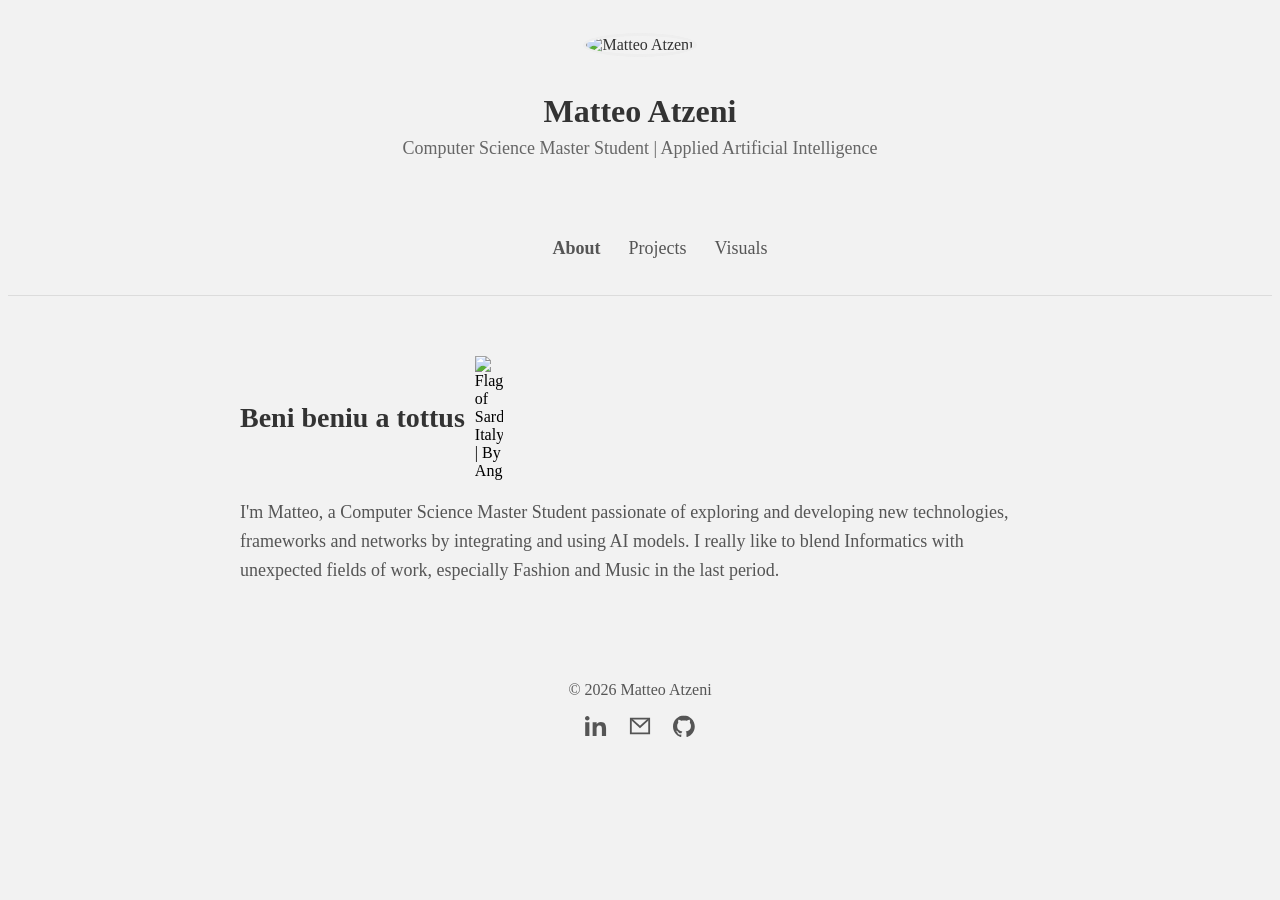
==== index.html @ 86a218f9 "Add files via upload Website Structure" ====
<!DOCTYPE html>
<html lang="en">
    <head>
        <meta charset="UTF-8">
        <meta name="viewport" content="with=device-width, initial-scale=1.0">
        <title>Matteo Atzeni's Portfolio</title>
        <meta name="description" content="Welcome to Matteo Atzeni's personal website. CS Master student, beginner graphic designer 
        and curious about exploring the World.">
        <link rel="stylesheet" href="style.css">
    </head>
    <body>
        <header>
            <img src="https://avatars.githubusercontent.com/matteee23" alt="Matteo Atzeni" class="profile-pic">
            <h1>Matteo Atzeni</h1>
            <p>Computer Science Master Student | Applied Artificial Intelligence</p>
        </header>

       <nav class="navbar">
        <ul class="nav-links">
            <li><a href="index.html"><b>About</b></a></li>
            <li><a href="projects.html">Projects</a></li>
            <li><a href="visuals.html">Visuals</a></li>
        </ul>
        </nav>

        <section id="about" class="about-section">
            <div class="beni-beniu">
                <h2>Beni beniu a tottus</h2> <img src="https://thumb.wikimedia.org/wikipedia/commons/thumb/4/4e/Flag_of_Sardinia%2C_Italy.svg/1920px-Flag_of_Sardinia%2C_Italy.svg.png?utm_source=commons.wikimedia.org&utm_campaign=index&utm_content=thumbnail&_=20220602202938" 
                alt="Flag of Sardinia, Italy.svg | By Angelus" width="28">
            </div>
            <p>I'm Matteo, a Computer Science Master Student passionate of exploring and developing new technologies, frameworks and 
                networks by integrating and using AI models. I really like to blend Informatics with unexpected fields of work,
                especially Fashion and Music in the last period.
            </p>     
        </section>

        <footer class="footer">
            <p>© 2026 Matteo Atzeni</p>

            <div class="footer-links">
                <!-- LinkedIn -->
                <a href="https://linkedin.com/in/matteo-atzeni-657431433" target="_blank" aria-label="LinkedIn">
                    <svg width="22" height="22" viewBox="0 0 24 24" fill="none">
                        <path d="M4.98 3.5C4.98 4.88 3.86 6 2.5 6C1.12 6 0 4.88 0 3.5C0 2.12 1.12 1 2.5 1C3.86 1 4.98 2.12 4.98 3.5ZM0.22 8H4.78V23H0.22V8ZM8.34 8H12.72V10.06H12.78C13.38 8.84 14.94 7.5 17.22 7.5C22.02 7.5 23 10.62 23 15.06V23H18.44V15.88C18.44 13.94 18.4 11.44 15.72 11.44C13 11.44 12.62 13.56 12.62 15.72V23H8.34V8Z" fill="#555"/>
                    </svg>
                </a>

                <!-- Email -->
                <a href="mailto:atzenimatteo728@gmail.com" aria-label="Email">
                    <svg width="22" height="22" viewBox="0 0 24 24" fill="none">
                        <path d="M2 4H22V20H2V4Z" stroke="#555" stroke-width="2"/>
                        <path d="M22 4L12 13L2 4" stroke="#555" stroke-width="2"/>
                    </svg>
                </a>

                <!-- GitHub -->
                <a href="https://github.com/matteee23" target="_blank" aria-label="GitHub">
                    <svg width="22" height="22" viewBox="0 0 24 24" fill="none">
                        <path d="M12 0.5C5.37 0.5 0 5.87 0 12.5C0 17.85 3.44 22.35 8.21 23.98C8.82 24.09 9.05 23.72 9.05 23.4C9.05 23.11 
                        9.04 22.33 9.03 21.33C5.67 22.06 4.96 19.64 4.96 19.64C4.41 18.22 3.58 17.86 3.58 17.86C2.39 17.1 3.67 17.12 3.67 
                        17.12C4.99 17.21 5.69 18.47 5.69 18.47C6.82 20.41 8.72 19.85 9.45 19.53C9.56 18.72 9.88 18.17 10.24 17.86C7.46 
                        17.55 4.55 16.47 4.55 11.74C4.55 10.41 5.03 9.32 5.82 8.49C5.7 8.18 5.28 6.93 5.93 5.27C5.93 5.27 6.96 4.93 9.03 
                        6.39C9.99 6.12 11.03 6 12.07 6C13.11 6 14.15 6.12 15.11 6.39C17.18 4.93 18.21 5.27 18.21 5.27C18.86 6.93 18.44 8.18 
                        18.32 8.49C19.11 9.32 19.59 10.41 19.59 11.74C19.59 16.48 16.67 17.54 13.88 17.85C14.32 18.23 14.71 19.01 14.71 
                        20.22C14.71 22.01 14.69 23.04 14.69 23.4C14.69 23.72 14.92 24.1 15.53 23.98C20.31 22.35 23.75 17.85 23.75 12.5C23.75 
                        5.87 18.38 0.5 11.75 0.5H12Z" fill="#555"/>
                    </svg>
                </a>
            </div>
        </footer>
    </body>
</html>
---- style.css ----
body {
    background: #f2f2f2;
}



/* Header */
header {
    padding: 25px 0;
    text-align: center;
    color: #333;
}

.profile-pic {
    width: 140px;
    height: 140px;
    border-radius: 50%;
    object-fit: cover;
    margin-bottom: 15px;
    border: 3px solid #eee;
}

header h1 {
    font-size: 32px;
    font-weight: 600;
    margin-bottom: 8px;
}

header p {
    font-size: 18px;
    color: #666;
    margin-top: 0;
}

header nav {
    margin-top: 18px;
}

header nav a {
    margin: 0 14px;
    text-decoration: none;
    color: #555;
    font-size: 17px;
    transition: color 0.25s ease;
}

header nav a:hover {
    color: #000;
}



/* Navbar */
.navbar {
  display: flex;
  justify-content: center; /* centra tutto */
  align-items: center;
  padding: 20px 0;
  background-color: #f2f2f2; /* stesso background del body */
  border-bottom: 1px solid #dcdcdc; /* più soft */
  position: sticky;
  top: 0;
  z-index: 100;
}

/* Logo */
.logo {
  font-size: 1.4rem;
  font-weight: 600;
  color: #333;
  margin-right: 40px; /* spazio tra logo e link */
}

/* Links */
.nav-links {
  list-style: none;
  display: flex;
  gap: 28px; /* più elegante */
}

.nav-links a {
  text-decoration: none;
  color: #555;
  font-size: 18px; /* leggermente più grande */
  font-weight: 500;
  transition: color 0.25s ease;
}

.nav-links a:hover {
  color: #000;
}



/* About */
.about-section {
    max-width: 800px;
    margin: 60px auto;
    padding: 0 20px;
}

.about-section h2 {
    font-size: 28px;
    font-weight: 600;
    margin-bottom: 20px;
    color: #333;
}

.about-section p {
    font-size: 18px;
    line-height: 1.6;
    color: #555;
}

.beni-beniu {
    display: flex;
    align-items: center;
    gap: 10px; /* distance between text and image */
}

.beni-beniu h2 {
    margin: 0; /* avoiding weird spaces */
}



/* Projects */
.projects-section {
    max-width: 800px;
    margin: 60px auto;
    padding: 0 20px;
}

.projects-section h2 {
    font-size: 28px;
    font-weight: 600;
    margin-bottom: 20px;
    color: #333;
}

.projects-section article {
    background: #e6e6e6;
    padding: 20px;
    border-radius: 10px;
    margin-bottom: 25px;
    border: 1px solid #d0d0d0;
    transition: all 0.25s ease;
}

.projects-section article:hover {
    background: #ffffff;
    transform: translateY(-4px);
    box-shadow: 0 10px 25px rgba(0,0,0,0.15);
    border-color: #bcbcbc;
}

.project-item h3 {
    margin-top: 0;
    font-size: 22px;
    color: #333;
}

.project-item p {
    font-size: 17px;
    color: #555;
    line-height: 1.6;
}



/* Visual */
.visuals-section {
    max-width: 800px;
    margin: 60px auto;
    padding: 0 20px;
}

.visuals-section h2 {
    font-size: 28px;
    font-weight: 600;
    margin-bottom: 20px;
    color: #333;
    text-align: center;
}

/* Carosello */
.carousel {
    display: flex;
    overflow-x: auto;
    scroll-snap-type: x mandatory;
    gap: 20px;
    padding-bottom: 10px;
}

.carousel::-webkit-scrollbar {
    height: 8px;
}

.carousel::-webkit-scrollbar-thumb {
    background: #ccc;
    border-radius: 4px;
}

.carousel-item {
    min-width: 260px;
    background: #e6e6e6;
    border-radius: 10px;
    border: 1px solid #d0d0d0;
    scroll-snap-align: start;
    transition: all 0.25s ease;
    overflow: hidden;
}

.carousel-item:hover {
    background: #ffffff;
    transform: translateY(-4px);
    box-shadow: 0 10px 25px rgba(0,0,0,0.15);
    border-color: #bcbcbc;
}

.carousel-item img {
    width: 100%;
    height: 180px;
    object-fit: cover;
}

.caption {
    padding: 12px;
    font-size: 16px;
    color: #555;
    text-align: center;
}



/* Footer */
.footer {
    padding: 20px;
    text-align: center;
    color: #555;
    margin-top: 40px;
}

.footer-links {
    margin-top: 12px;
    display: flex;
    justify-content: center;
    gap: 22px;
}

.footer-links a svg {
    transition: all 0.25s ease;
}

.footer-links a:hover svg path {
    fill: #000;
    stroke: #000;
}



/* FULLSCREEN IMAGE OVERLAY */
.overlay {
    position: fixed;
    top: 0;
    left: 0;
    width: 100%;
    height: 100%;
    background: rgba(0,0,0,0.85);
    display: flex;
    justify-content: center;
    align-items: center;
    opacity: 0;
    pointer-events: none;
    transition: opacity 0.25s ease;
    z-index: 999;
}

/* Zoom-in animation */
.overlay img {
    max-width: 90%;
    max-height: 90%;
    border-radius: 10px;
    box-shadow: 0 0 25px rgba(255,255,255,0.2);
    transform: scale(0.85);
    transition: transform 0.25s ease;
}

/* When overlay is active */
.overlay:target {
    opacity: 1;
    pointer-events: auto;
}

.overlay:target img {
    transform: scale(1);
}

/* Click anywhere to close */
.overlay .close {
    position: absolute;
    width: 100%;
    height: 100%;
    top: 0;
    left: 0;
}
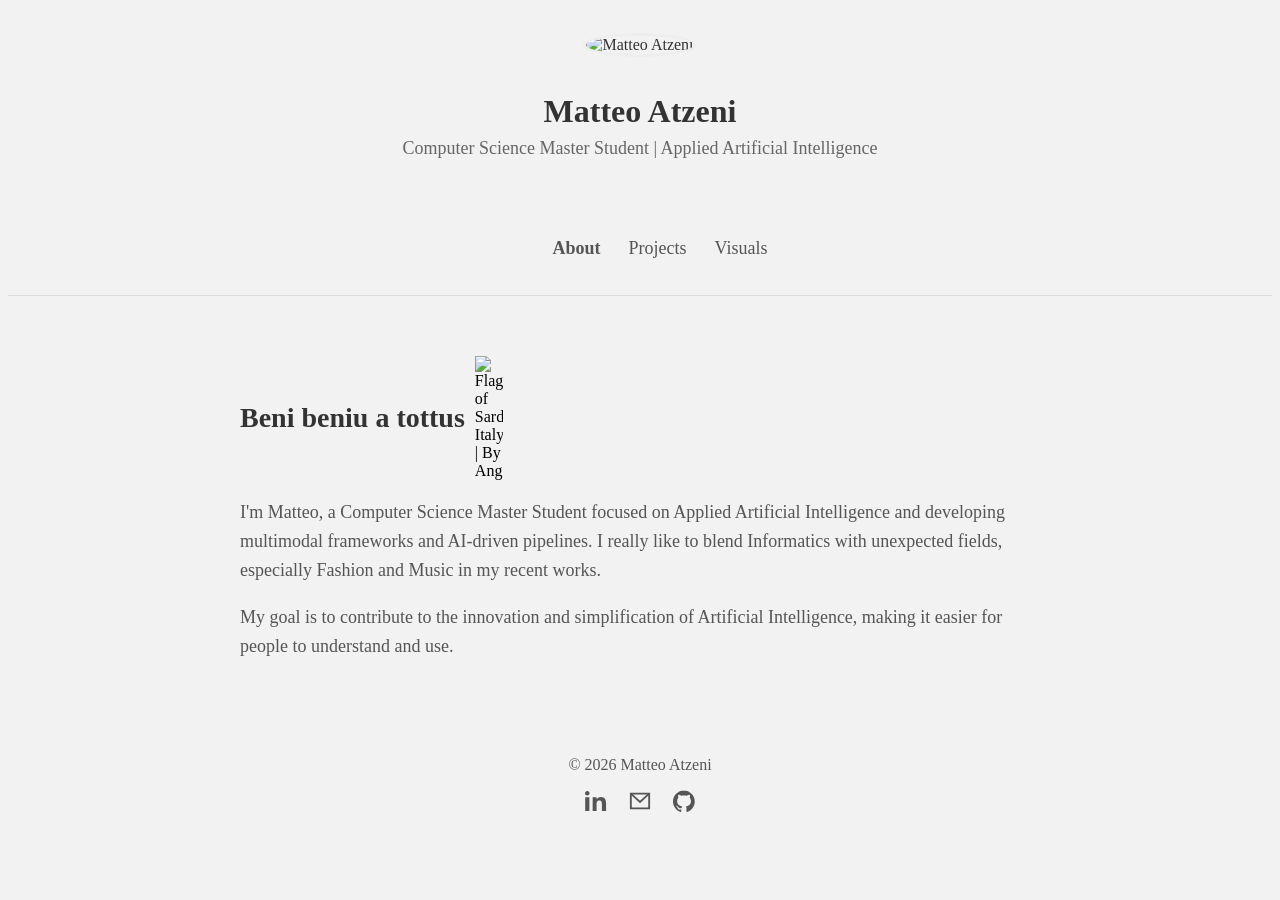
==== commit 18d37519: "Update index.html" ====
--- a/index.html
+++ b/index.html
@@ -3,7 +3,7 @@
     <head>
         <meta charset="UTF-8">
         <meta name="viewport" content="with=device-width, initial-scale=1.0">
-        <title>Matteo Atzeni's Portfolio</title>
+        <title>Matteo Atzeni's Portfolio | About</title>
         <meta name="description" content="Welcome to Matteo Atzeni's personal website. CS Master student, beginner graphic designer 
         and curious about exploring the World.">
         <link rel="stylesheet" href="style.css">
@@ -28,10 +28,14 @@
                 <h2>Beni beniu a tottus</h2> <img src="https://thumb.wikimedia.org/wikipedia/commons/thumb/4/4e/Flag_of_Sardinia%2C_Italy.svg/1920px-Flag_of_Sardinia%2C_Italy.svg.png?utm_source=commons.wikimedia.org&utm_campaign=index&utm_content=thumbnail&_=20220602202938" 
                 alt="Flag of Sardinia, Italy.svg | By Angelus" width="28">
             </div>
-            <p>I'm Matteo, a Computer Science Master Student passionate of exploring and developing new technologies, frameworks and 
-                networks by integrating and using AI models. I really like to blend Informatics with unexpected fields of work,
-                especially Fashion and Music in the last period.
-            </p>     
+            <p>I'm Matteo, a Computer Science Master Student focused on Applied Artificial Intelligence and developing multimodal 
+                frameworks and AI-driven pipelines. I really like to blend Informatics with unexpected fields, especially Fashion 
+                and Music in my recent works.
+            </p>
+            
+            <p>My goal is to contribute to the innovation and simplification of Artificial Intelligence, making it easier for people 
+                to understand and use.
+            </p>
         </section>
 
         <footer class="footer">
@@ -69,4 +73,4 @@
             </div>
         </footer>
     </body>
-</html>+</html>
